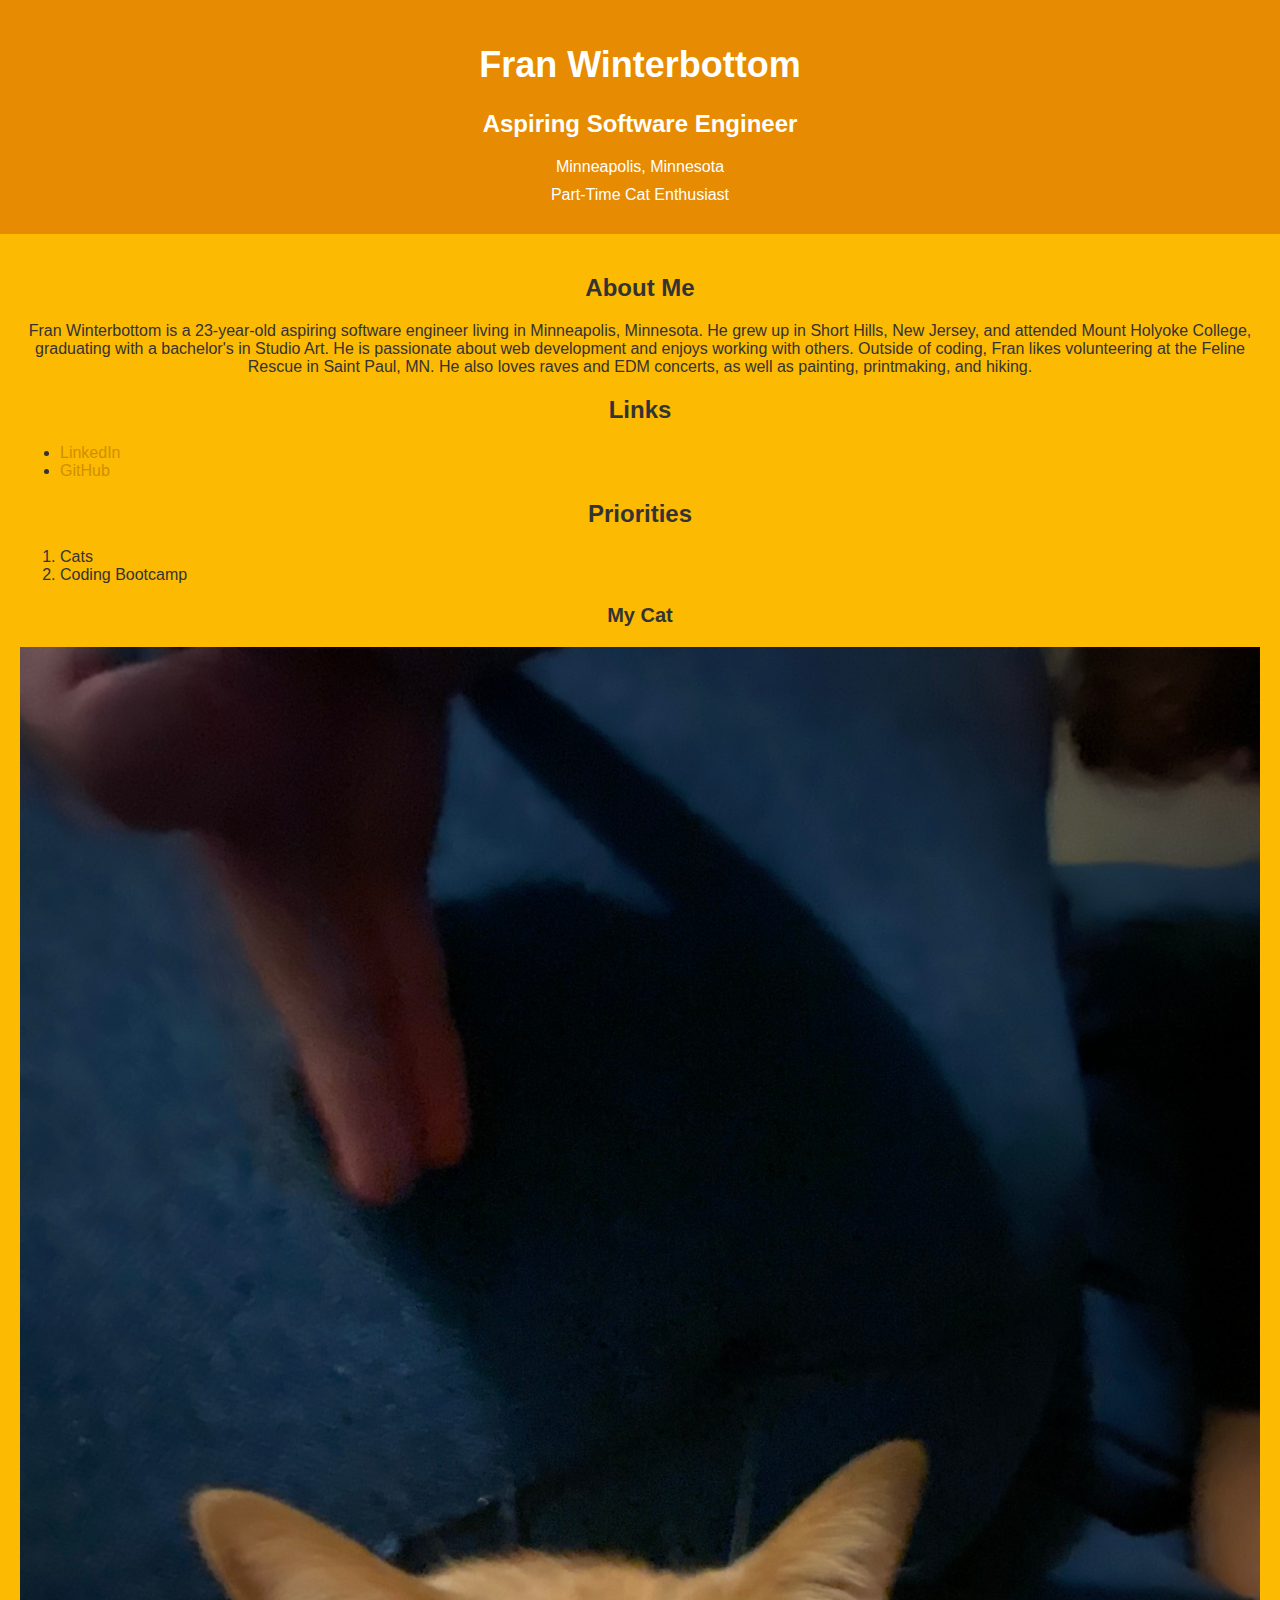
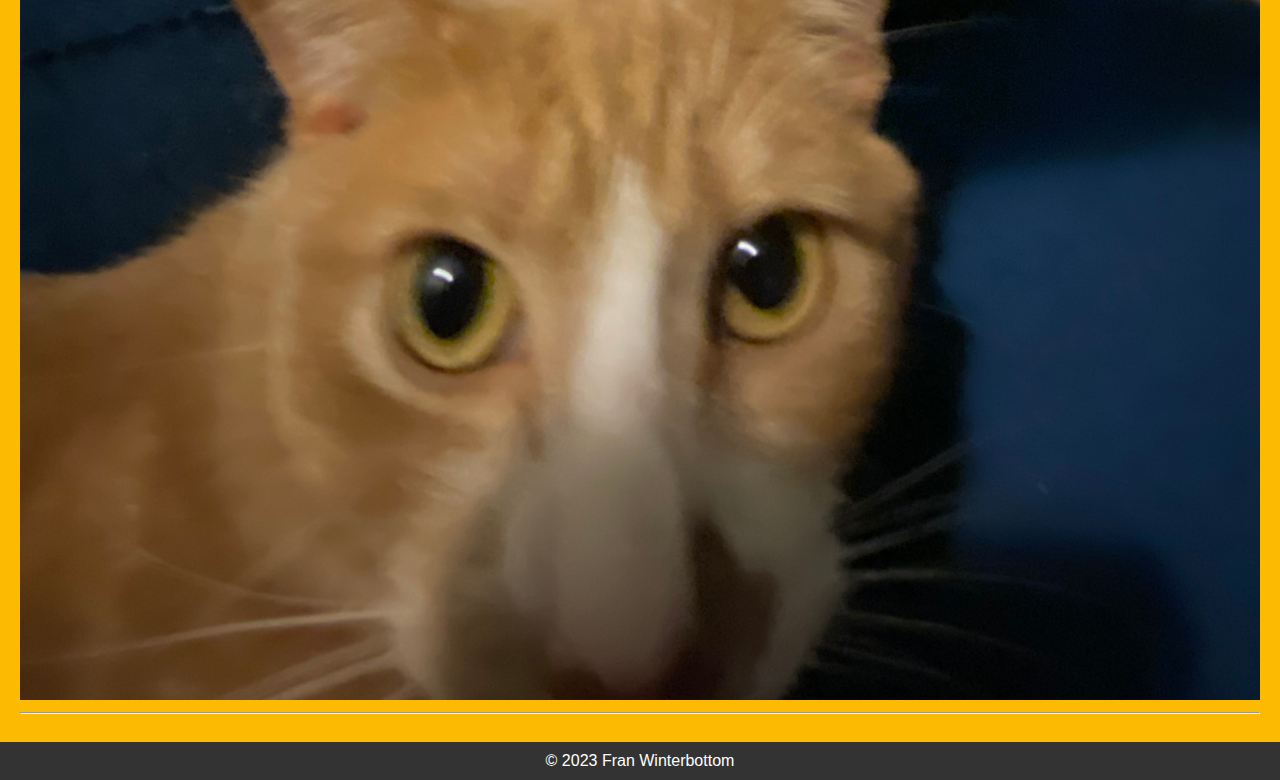
==== index.html @ eb121079 "Update index.html" ====
<!DOCTYPE html>
<html>
<head>
    <meta charset="UTF-8">
    <meta name="viewport" content="width=device-width, initial-scale=1.0">
    <link rel="stylesheet" type="text/css" href="style.css">
    <title>Fran Winterbottom - Aspiring Software Engineer</title>

    <!-- Style in Case Css Decides to Be Mean To Me Again -->
    <style>
        body {
            background-color: #fcba03;
            color: #333;
            font-family: Arial, sans-serif;
            font-size: 16px;
            height: 100%;
            margin: 0;
            padding: 0;
            text-align: center;
        }
        header {
            background-color: #e68b02;
            color: #fff;
            padding: 20px;
            text-align: center;
        }
        h1 {
            font-size: 36px;
        }
        h2 {
            font-size: 24px;
        }
        h3 {
            font-size: 20px;
        }
        p {
            margin: 10px 0;
        }
        ul, ol {
            margin: 10px 0;
            text-align: left;
        }
        img {
            max-width: 100%;
            height: auto;
        }
        .content {
            padding: 20px;
        }
        .links a {
            text-decoration: none;
            color: #d18f00; 
        }
        .links a:hover {
            text-decoration: underline; 
            color: #990000; 
        }
        footer {
            background-color: #333;
            color: #fff;
            text-align: center;
            padding: 10px;
        }
    </style>


</head>
    
<body>

<!-- Biography Section -->
<header>
    <h1>Fran Winterbottom</h1>
    <h2>Aspiring Software Engineer</h2>
    <p>Minneapolis, Minnesota</p>
    <p>Part-Time Cat Enthusiast</p>
</header>

<main>
    <div class="content">

        <article>
            <section>
                <h2>About Me</h2>
                <p>Fran Winterbottom is a 23-year-old aspiring software engineer living in Minneapolis, Minnesota. He grew up in Short Hills, New Jersey, and attended Mount Holyoke College, graduating with a bachelor's in Studio Art. He is passionate about web development and enjoys working with others. Outside of coding, Fran likes volunteering at the Feline Rescue in Saint Paul, MN. He also loves raves and EDM concerts, as well as painting, printmaking, and hiking.</p>
            </section>
        </article> 

        
        <section>
            <h2>Links</h2>
            <div class="links">
                <ul>
                    <li>
                        <a href="https://www.linkedin.com/in/fran-winterbottom-4ba759211" target="_blank">LinkedIn</a>
                    </li>
                    <li>
                        <a href="https://github.com/frantheflames" target="_blank">GitHub</a>
                    </li>
                </ul>
            </div>
        </section>

        <!-- List -->
        <article>
            <section>
                <h2>Priorities</h2>
                <ol>
                    <li>Cats</li>
                    <li>Coding Bootcamp</li>
                </ol>
            </section>
        </article>

        <!-- Picture of Cat -->
        <h3>My Cat</h3>
        <img src="MyCat.jpg" alt="Picture of a Cat">
        <hr>

    </div>
</main>

<!-- Footer -->
<footer>
    &copy; 2023 Fran Winterbottom
</footer>

</body>

</html>
---- style.css ----
body {
        background-color: #fcba03;
        color: #333;
        font-family: Arial, sans-serif;
        font-size: 16px;
        height: 100%;
        margin: 0;
        padding: 0;
        text-align: center;
    }

header {
        background-color: #e68b02;
        color: #fff;
        padding: 20px;
        text-align: center;
    }

h1 {
        font-size: 36px;
    }


h2 {
        font-size: 24px;
    }

h3 {
        font-size: 20px;
    }

p {
        margin: 10px 0;
    }


ul, ol {
        margin: 10px 0;
        text-align: left;
    }

img {
        max-width: 100%;
        height: auto;
    }

.content {
        padding: 20px;
    }

.links a {
    text-decoration: none;
    color: #d18f00; 
    }

.links a:hover {
    text-decoration: underline; 
    color: #990000; 
    }
    
footer {
        background-color: #333;
        color: #fff;
        text-align: center;
        padding: 10px;
    }
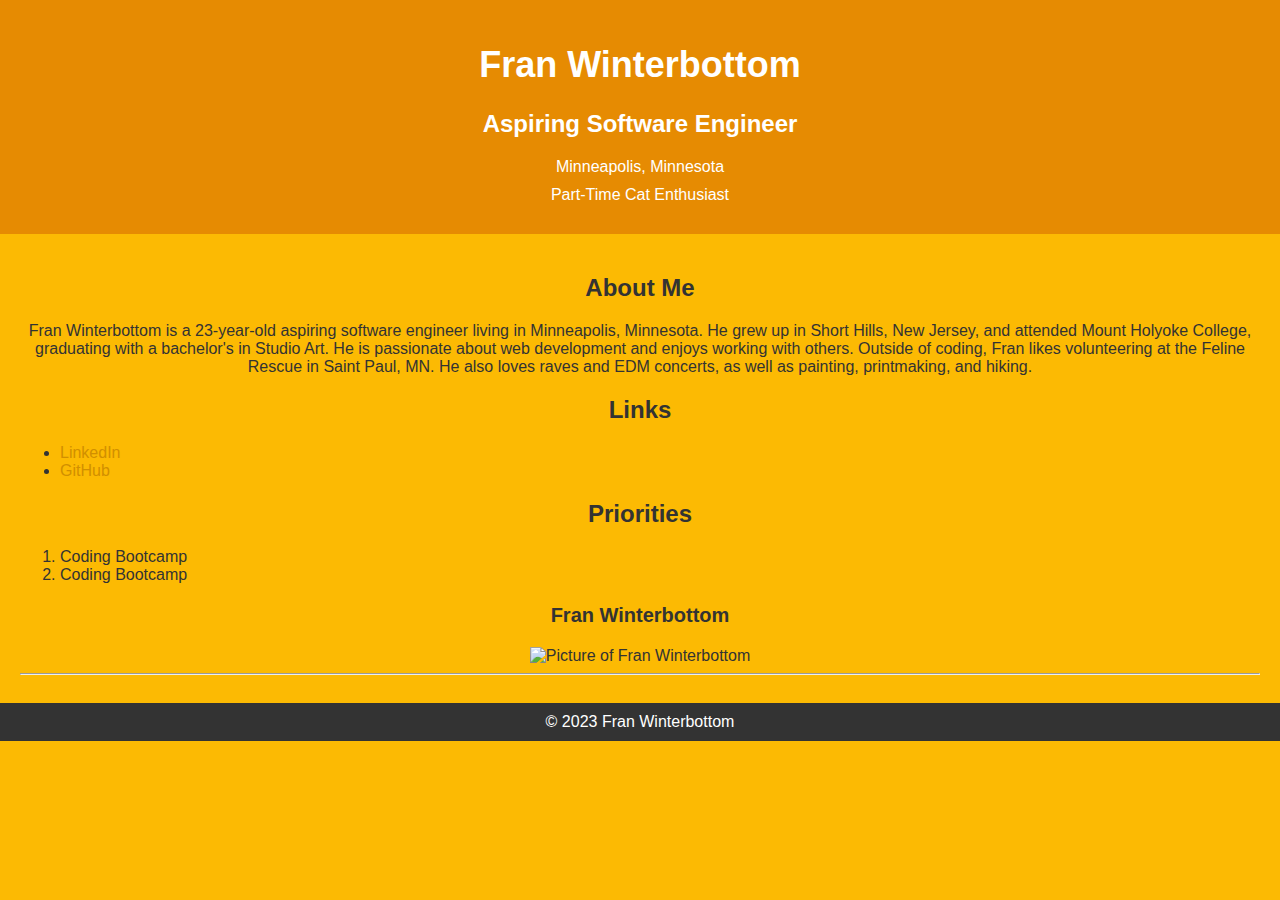
==== commit 3199b053: "Update index.html" ====
--- a/index.html
+++ b/index.html
@@ -79,9 +79,9 @@
 <main>
     <div class="content">
 
-        <article>
+        <article> 
+         <h2>About Me</h2>
             <section>
-                <h2>About Me</h2>
                 <p>Fran Winterbottom is a 23-year-old aspiring software engineer living in Minneapolis, Minnesota. He grew up in Short Hills, New Jersey, and attended Mount Holyoke College, graduating with a bachelor's in Studio Art. He is passionate about web development and enjoys working with others. Outside of coding, Fran likes volunteering at the Feline Rescue in Saint Paul, MN. He also loves raves and EDM concerts, as well as painting, printmaking, and hiking.</p>
             </section>
         </article> 
@@ -102,19 +102,19 @@
         </section>
 
         <!-- List -->
-        <article>
+        <article> <h2>Priorities</h2>
             <section>
-                <h2>Priorities</h2>
+                
                 <ol>
-                    <li>Cats</li>
+                    <li>Coding Bootcamp</li>
                     <li>Coding Bootcamp</li>
                 </ol>
             </section>
         </article>
 
-        <!-- Picture of Cat -->
-        <h3>My Cat</h3>
-        <img src="MyCat.jpg" alt="Picture of a Cat">
+        <!-- Picture of Fran -->
+        <h3>Fran Winterbottom</h3>
+        <img src="MyFace.jpg" alt="Picture of Fran Winterbottom">
         <hr>
 
     </div>
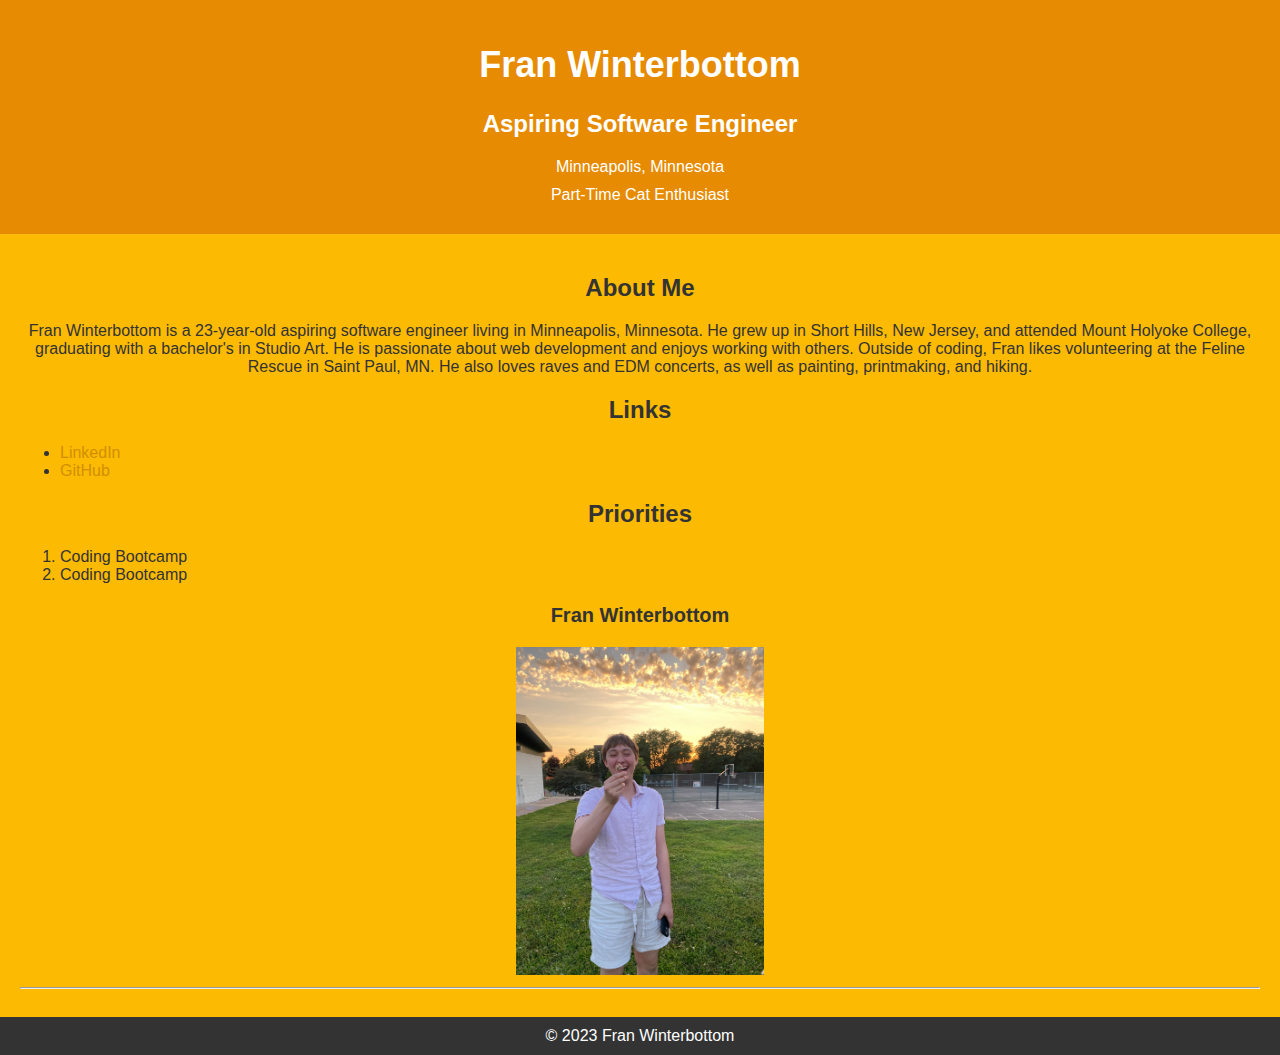
==== commit 811f853b: "Update index.html" ====
--- a/index.html
+++ b/index.html
@@ -41,7 +41,7 @@
             text-align: left;
         }
         img {
-            max-width: 100%;
+            max-width: 20%;
             height: auto;
         }
         .content {
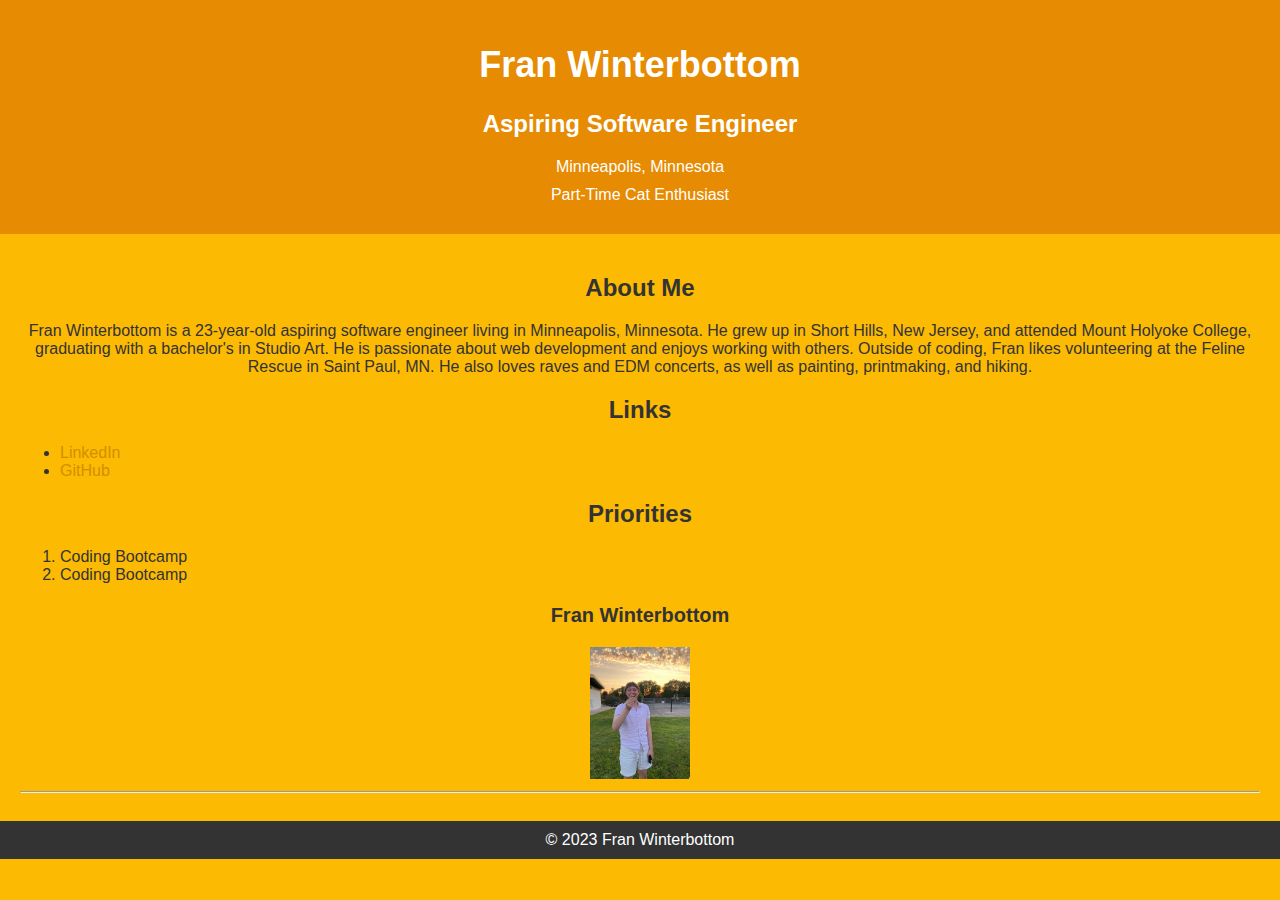
==== commit c8b3ccfb: "Update index.html" ====
--- a/index.html
+++ b/index.html
@@ -41,7 +41,7 @@
             text-align: left;
         }
         img {
-            max-width: 20%;
+            max-width: 100px;
             height: auto;
         }
         .content {
@@ -54,6 +54,9 @@
         .links a:hover {
             text-decoration: underline; 
             color: #990000; 
+        }
+        section {
+            text-align: center;
         }
         footer {
             background-color: #333;
--- a/style.css
+++ b/style.css
@@ -40,7 +40,7 @@
     }
 
 img {
-        max-width: 100%;
+        max-width: 20%;
         height: auto;
     }
 
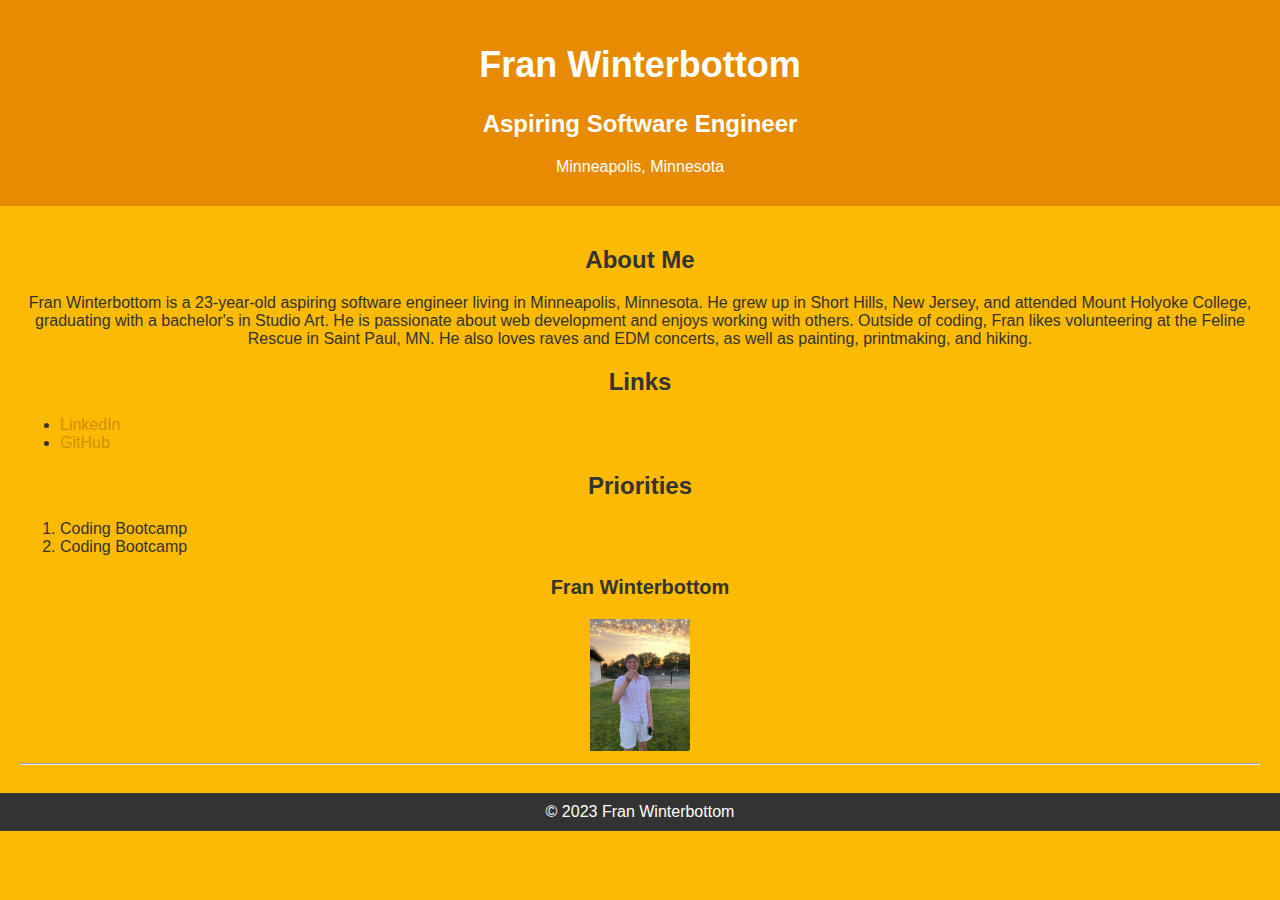
==== commit 891f6fb9: "Update index.html" ====
--- a/index.html
+++ b/index.html
@@ -76,7 +76,6 @@
     <h1>Fran Winterbottom</h1>
     <h2>Aspiring Software Engineer</h2>
     <p>Minneapolis, Minnesota</p>
-    <p>Part-Time Cat Enthusiast</p>
 </header>
 
 <main>
--- a/style.css
+++ b/style.css
@@ -36,11 +36,11 @@
 
 ul, ol {
         margin: 10px 0;
-        text-align: left;
+        text-align: center;
     }
 
 img {
-        max-width: 20%;
+        max-width: 100px;
         height: auto;
     }
 
@@ -64,4 +64,7 @@
         text-align: center;
         padding: 10px;
     }
+section {
+    text-align: center;
+}
 
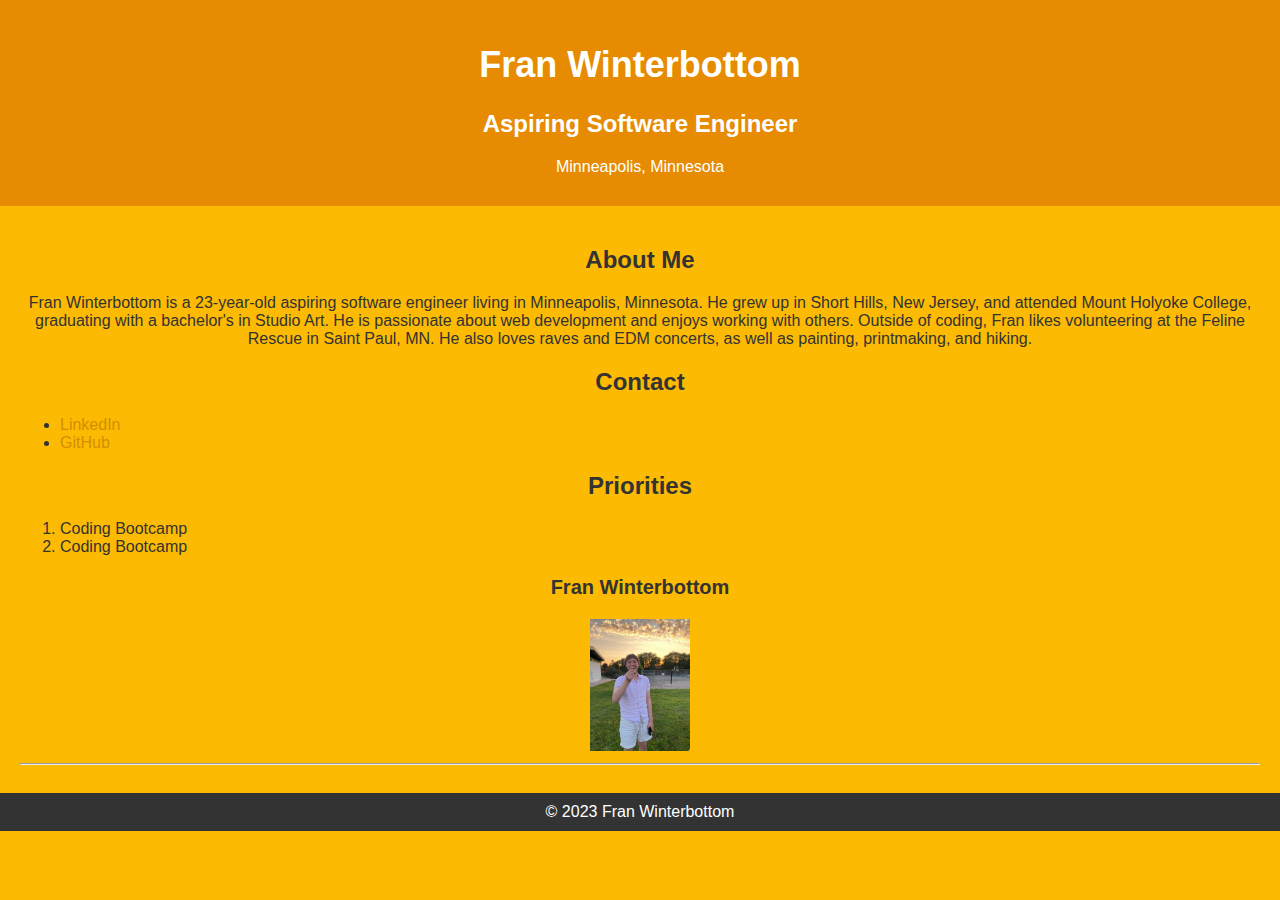
==== commit 84e719cb: "Update index.html" ====
--- a/index.html
+++ b/index.html
@@ -90,7 +90,7 @@
 
         
         <section>
-            <h2>Links</h2>
+            <h2>Contact</h2>
             <div class="links">
                 <ul>
                     <li>
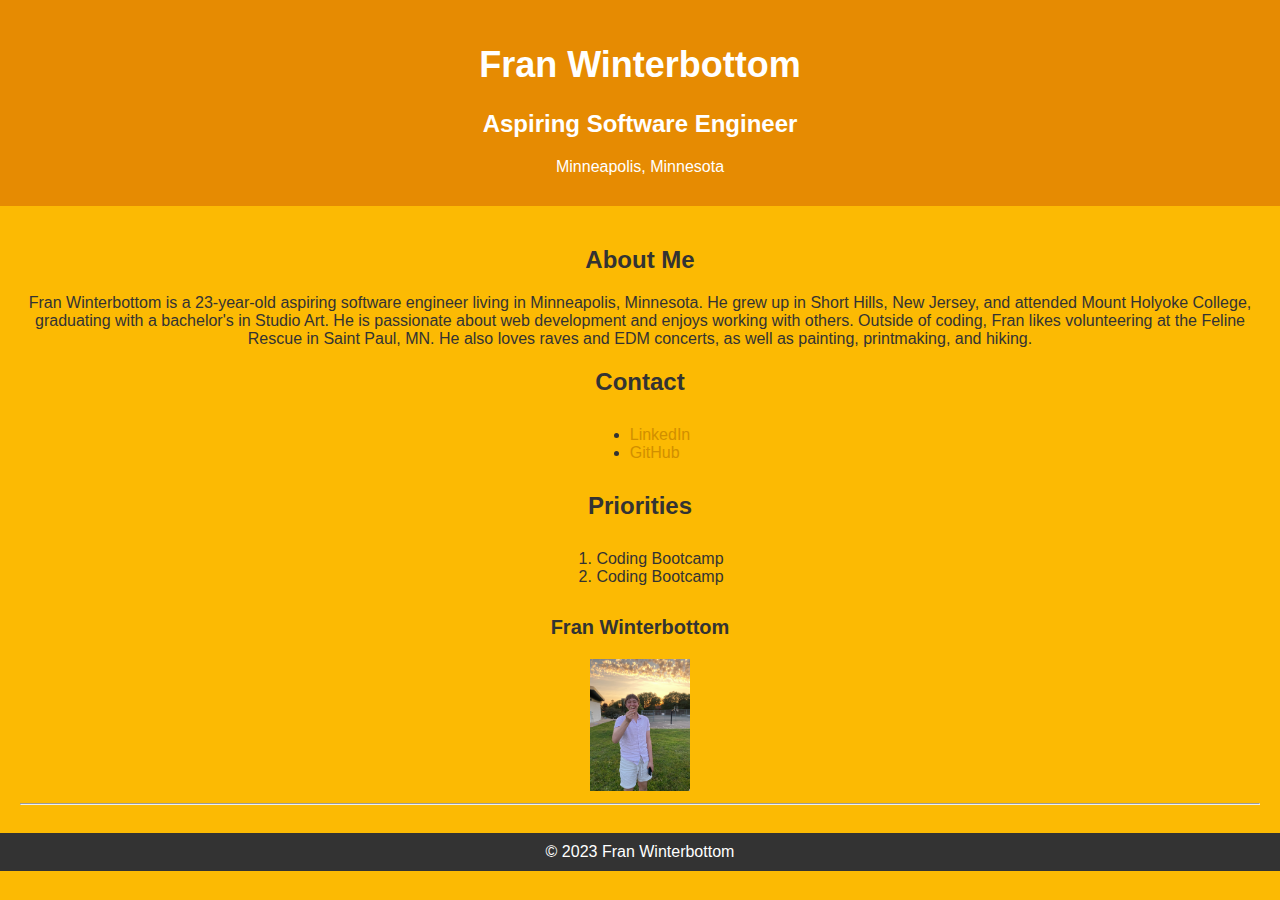
==== commit db214c52: "Update index.html" ====
--- a/index.html
+++ b/index.html
@@ -64,6 +64,10 @@
             text-align: center;
             padding: 10px;
         }
+        .lists {
+        display: flex;
+        justify-content: center;
+        }
     </style>
 
 
@@ -91,7 +95,7 @@
         
         <section>
             <h2>Contact</h2>
-            <div class="links">
+            <div class="links lists">
                 <ul>
                     <li>
                         <a href="https://www.linkedin.com/in/fran-winterbottom-4ba759211" target="_blank">LinkedIn</a>
@@ -106,11 +110,12 @@
         <!-- List -->
         <article> <h2>Priorities</h2>
             <section>
-                
+                <div class="lists">
                 <ol>
                     <li>Coding Bootcamp</li>
                     <li>Coding Bootcamp</li>
                 </ol>
+                </div>
             </section>
         </article>
 
